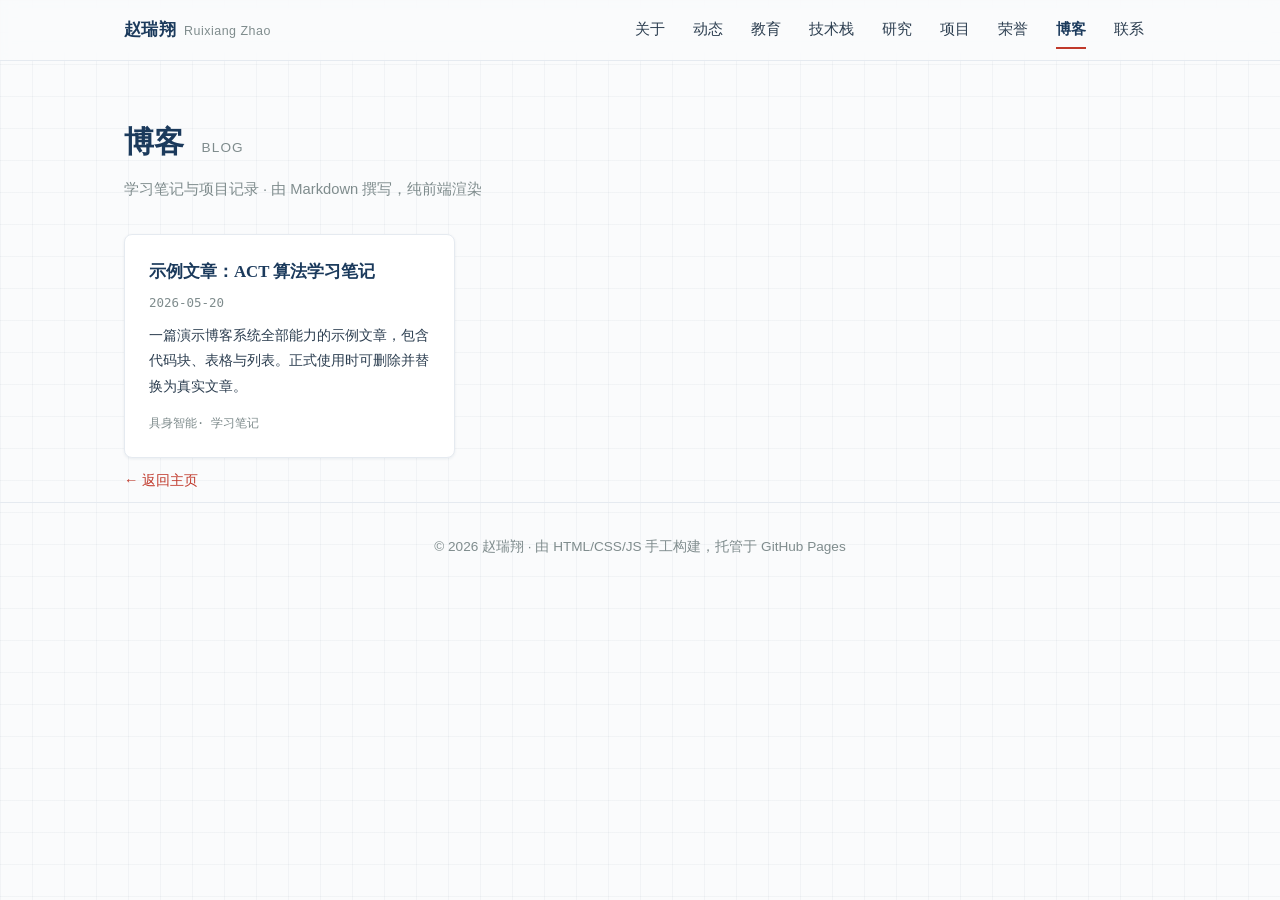
==== blog.html @ b62f55d9 "move site to repo root" ====
<!DOCTYPE html>
<html lang="zh-CN">
<head>
  <meta charset="UTF-8">
  <meta http-equiv="Content-Security-Policy" content="default-src 'self'; script-src 'self'; style-src 'self' https://fonts.googleapis.com; font-src 'self' https://fonts.gstatic.com; img-src 'self' data:; connect-src 'self'; base-uri 'self'; form-action 'self'">
  <meta name="viewport" content="width=device-width, initial-scale=1.0">
  <title>博客 · 赵瑞翔</title>
  <meta name="description" content="赵瑞翔的博客：具身智能、计算机视觉与强化学习方向的学习笔记与项目记录。">
  <meta name="theme-color" content="#FAFBFC">
  <link rel="icon" href="favicon.svg" type="image/svg+xml">
  <link rel="preconnect" href="https://fonts.googleapis.com">
  <link rel="preconnect" href="https://fonts.gstatic.com" crossorigin>
  <link href="https://fonts.googleapis.com/css2?family=Noto+Serif+SC:wght@500;700&family=Inter:wght@400;500;600&family=JetBrains+Mono:wght@400;500&display=swap" rel="stylesheet">
  <link rel="stylesheet" href="css/style.css">
</head>
<body data-page="blog">

  <a class="skip-link" href="#main">跳到主要内容</a>

  <!-- 顶栏导航（吸顶，锚点指向主页区块） -->
  <header class="nav">
    <div class="container nav__inner">
      <a class="nav__brand" href="index.html">赵瑞翔<span class="nav__brand-en">Ruixiang Zhao</span></a>
      <button class="nav__toggle" aria-label="打开菜单" aria-expanded="false" aria-controls="nav-links">
        <span class="nav__toggle-bar"></span>
        <span class="nav__toggle-bar"></span>
        <span class="nav__toggle-bar"></span>
      </button>
      <nav class="nav__links" id="nav-links" aria-label="主导航">
        <a href="index.html#about">关于</a>
        <a href="index.html#news">动态</a>
        <a href="index.html#education">教育</a>
        <a href="index.html#techstack">技术栈</a>
        <a href="index.html#research">研究</a>
        <a href="index.html#projects">项目</a>
        <a href="index.html#honors">荣誉</a>
        <a href="blog.html" class="is-active">博客</a>
        <a href="index.html#contact">联系</a>
      </nav>
    </div>
  </header>

  <main id="main">
    <div class="container">
      <div class="page-head">
        <h1 class="page-head__title">博客 <span class="section__title-en">Blog</span></h1>
        <p class="page-head__sub">学习笔记与项目记录 · 由 Markdown 撰写，纯前端渲染</p>
      </div>
      <div class="grid grid--3" id="blog-list">
        <!-- 由 js/blog.js 读取 posts/index.json 渲染全部文章 -->
        <p class="blog-loading">正在加载文章…</p>
      </div>
      <p class="back-link-wrap"><a class="back-link" href="index.html">← 返回主页</a></p>
    </div>
  </main>

  <footer class="footer">
    <div class="container">
      <p>© 2026 赵瑞翔 · 由 HTML/CSS/JS 手工构建，托管于 GitHub Pages</p>
    </div>
  </footer>

  <button class="to-top" aria-label="回到顶部" hidden>
    <svg viewBox="0 0 24 24" width="18" height="18" fill="none" stroke="currentColor" stroke-width="2" stroke-linecap="round" stroke-linejoin="round" aria-hidden="true"><path d="M12 19V5"/><path d="m5 12 7-7 7 7"/></svg>
  </button>

  <script src="js/vendor/marked.min.js" defer></script>
  <script src="js/vendor/purify.min.js" defer></script>
  <script src="js/main.js" defer></script>
  <script src="js/blog.js" defer></script>
</body>
</html>
---- css/style.css ----
/* ============================================================
   赵瑞翔 · 个人学术主页 · 全站唯一样式文件
   规格依据：要求.md 第 4 节（配色/字体/布局/动效/响应式）
   ============================================================ */

/* ---------- 变量 ---------- */
:root {
  /* 配色（严格使用，禁止硬编码散落野颜色） */
  --color-primary: #1B3A5C;    /* 主色·藏青：标题、导航、页脚 */
  --color-accent:  #C0392B;    /* 强调·砖红：关键词高亮、链接悬停，仅小面积 */
  --color-text:    #2C3E50;    /* 正文 */
  --color-muted:   #7F8C8D;    /* 次要文字、英文副标题 */
  --color-bg:      #FAFBFC;    /* 页面背景 */
  --color-card:    #FFFFFF;    /* 卡片背景 */
  --color-border:  #E5EAF0;    /* 描边/分隔线 */

  /* 字体 */
  --font-display: "Noto Serif SC", "Source Han Serif SC", serif;
  --font-body:    "PingFang SC", "Microsoft YaHei", sans-serif;
  --font-latin:   "Inter", "Helvetica Neue", Arial, sans-serif;
  --font-mono:    "JetBrains Mono", monospace;

  /* 布局常量 */
  --container: 1080px;
  --section-gap: 56px;
  --radius: 8px;
  --shadow-card: 0 1px 3px rgba(27, 58, 92, .08);
  --shadow-card-hover: 0 4px 14px rgba(27, 58, 92, .12);

  /* 补充色（统一管理，禁止散落硬编码） */
  --color-avatar-bg: #E8EDF3;  /* 头像占位背景 */
  --color-code-bg:   #1B2A3A;  /* 代码块背景 */
  --color-code-text: #DCE6F0;  /* 代码块文字 */

  /* 动效曲线（高质量缓动，替代默认 ease） */
  --ease-out: cubic-bezier(0.22, 1, 0.36, 1);
}

/* ---------- 重置 ---------- */
*, *::before, *::after { box-sizing: border-box; }

html {
  scroll-behavior: smooth;
}

body {
  margin: 0;
  font-family: var(--font-body);
  color: var(--color-text);
  background-color: var(--color-bg);
  line-height: 1.7;
  font-size: 16px;
  -webkit-font-smoothing: antialiased;
}

/* 签名元素 1：全页稿纸网格背景（双层 linear-gradient，32px 格，极淡） */
body::before {
  content: "";
  position: fixed;
  inset: 0;
  z-index: -1;
  pointer-events: none;
  background-image:
    linear-gradient(rgba(27, 58, 92, .04) 1px, transparent 1px),
    linear-gradient(90deg, rgba(27, 58, 92, .04) 1px, transparent 1px);
  background-size: 32px 32px;
}

h1, h2, h3, p, dl, ol, ul, figure {
  margin: 0;
}

ol, ul {
  padding: 0;
  list-style: none;
}

a {
  color: var(--color-primary);
  text-decoration: none;
  transition: color .2s;
}

a:hover {
  color: var(--color-accent);
}

img, svg {
  vertical-align: middle;
}

::selection {
  background: rgba(192, 57, 43, .18);
}

/* 键盘焦点：清晰可见的藏青描边 */
:focus-visible {
  outline: 2px solid var(--color-primary);
  outline-offset: 2px;
  border-radius: 2px;
}

/* ---------- 布局容器 ---------- */
.container {
  max-width: var(--container);
  margin: 0 auto;
  padding: 0 24px;
}

/* 锚点滚动时不被吸顶导航遮挡 */
.section {
  scroll-margin-top: 64px;
}

/* 移动端交互：消除双击缩放延迟与点击高亮 */
a, button {
  touch-action: manipulation;
  -webkit-tap-highlight-color: transparent;
}

/* ---------- 跳转主内容链接（键盘用户） ---------- */
.skip-link {
  position: absolute;
  top: -48px;
  left: 12px;
  z-index: 200;
  padding: 8px 16px;
  background: var(--color-primary);
  color: var(--color-bg);
  border-radius: 0 0 6px 6px;
  font-size: .9rem;
  transition: top .2s;
}

.skip-link:focus-visible {
  top: 0;
  outline-offset: 0;
}

/* ---------- 导航 ---------- */
.nav {
  position: sticky;
  top: 0;
  z-index: 100;
  background: rgba(250, 251, 252, .85);
  -webkit-backdrop-filter: blur(8px);
  backdrop-filter: blur(8px);
  border-bottom: 1px solid var(--color-border);
}

.nav__inner {
  display: flex;
  align-items: center;
  justify-content: space-between;
  min-height: 60px;
}

.nav__brand {
  font-family: var(--font-display);
  font-weight: 700;
  font-size: 1.05rem;
  color: var(--color-primary);
  letter-spacing: .02em;
}

.nav__brand:hover {
  color: var(--color-primary);
}

.nav__brand-en {
  margin-left: 8px;
  font-family: var(--font-latin);
  font-weight: 500;
  font-size: .78rem;
  color: var(--color-muted);
  letter-spacing: .04em;
}

.nav__links {
  display: flex;
  gap: 4px;
}

.nav__links a {
  position: relative;
  padding: 10px 12px;
  font-size: .92rem;
  color: var(--color-text);
  border-radius: 4px;
  /* 触控目标不小于 44px */
  min-height: 44px;
  display: inline-flex;
  align-items: center;
}

.nav__links a:hover {
  color: var(--color-primary);
  background: rgba(27, 58, 92, .05);
}

.nav__links a.is-active {
  color: var(--color-primary);
  font-weight: 600;
}

/* 当前区块：底部 2px 砖红指示条 */
.nav__links a.is-active::after {
  content: "";
  position: absolute;
  left: 12px;
  right: 12px;
  bottom: 4px;
  height: 2px;
  background: var(--color-accent);
}

/* 汉堡按钮（默认隐藏，移动端显示） */
.nav__toggle {
  display: none;
  flex-direction: column;
  justify-content: center;
  gap: 5px;
  width: 44px;
  height: 44px;
  padding: 10px;
  background: none;
  border: none;
  cursor: pointer;
}

.nav__toggle-bar {
  display: block;
  height: 2px;
  background: var(--color-primary);
  border-radius: 1px;
  transition: transform .2s, opacity .2s;
}

.nav__toggle[aria-expanded="true"] .nav__toggle-bar:nth-child(1) {
  transform: translateY(7px) rotate(45deg);
}

.nav__toggle[aria-expanded="true"] .nav__toggle-bar:nth-child(2) {
  opacity: 0;
}

.nav__toggle[aria-expanded="true"] .nav__toggle-bar:nth-child(3) {
  transform: translateY(-7px) rotate(-45deg);
}

/* ---------- Hero ---------- */
.hero {
  padding: 48px 0 56px;
}

.hero__grid {
  display: grid;
  grid-template-columns: 1fr 220px;
  gap: 40px;
  align-items: start;
}

.hero__eyebrow {
  font-family: var(--font-latin);
  font-size: .85rem;
  letter-spacing: .14em;
  text-transform: uppercase;
  color: var(--color-muted);
  margin-bottom: 18px;
}

.hero__name {
  font-family: var(--font-display);
  font-weight: 700;
  font-size: 2.6rem;
  line-height: 1.25;
  color: var(--color-primary);
  letter-spacing: .02em;
  margin-bottom: 16px;
}

.hero__name-en {
  display: block;
  margin-top: 6px;
  font-family: var(--font-latin);
  font-weight: 500;
  font-size: 1.1rem;
  letter-spacing: .1em;
  color: var(--color-muted);
}

.hero__facts {
  display: grid;
  gap: 6px;
  margin-bottom: 24px;
  font-size: .95rem;
}

.hero__facts div {
  display: flex;
  gap: 12px;
}

.hero__facts dt {
  flex: none;
  width: 3em;
  color: var(--color-muted);
  font-size: .88rem;
  padding-top: 2px;
}

.hero__facts dd {
  margin: 0;
}

.hero__links {
  display: flex;
  gap: 8px;
  flex-wrap: wrap;
}

.hero__links a {
  display: inline-flex;
  align-items: center;
  gap: 7px;
  padding: 9px 14px;
  min-height: 44px;
  border: 1px solid var(--color-border);
  border-radius: var(--radius);
  background: var(--color-card);
  font-size: .9rem;
  color: var(--color-primary);
  box-shadow: var(--shadow-card);
  transition: transform .25s var(--ease-out), box-shadow .25s var(--ease-out), border-color .25s var(--ease-out), color .2s var(--ease-out);
}

.hero__links a:hover {
  color: var(--color-accent);
  border-color: rgba(192, 57, 43, .4);
  transform: translateY(-2px);
  box-shadow: var(--shadow-card-hover);
}

.hero__links a:active {
  transform: translateY(0) scale(.98);
}

.hero__side {
  display: flex;
  flex-direction: column;
  align-items: center;
}

/* 头像占位（用户后续替换为 images/avatar.jpg） */
.hero__avatar {
  width: 180px;
  height: 180px;
  display: flex;
  align-items: center;
  justify-content: center;
  background: var(--color-avatar-bg);
  border: 1px dashed var(--color-muted);
  border-radius: var(--radius);
  color: var(--color-muted);
  font-family: var(--font-latin);
  font-size: .9rem;
  letter-spacing: .2em;
}

/* ---------- 通用区块 ---------- */
.section {
  padding: var(--section-gap) 0;
  border-top: 1px solid var(--color-border);
}

.section__head {
  display: flex;
  align-items: baseline;
  justify-content: space-between;
  gap: 16px;
  margin-bottom: 32px;
}

.section__title {
  font-family: var(--font-display);
  font-weight: 700;
  font-size: 1.5rem;
  color: var(--color-primary);
  letter-spacing: .03em;
  margin-bottom: 24px;
  padding-left: 14px;
  border-left: 3px solid var(--color-accent);
  line-height: 1.4;
}

.section__title-en {
  margin-left: 10px;
  font-family: var(--font-latin);
  font-weight: 500;
  font-size: .85rem;
  letter-spacing: .08em;
  color: var(--color-muted);
  text-transform: uppercase;
}

.section__head .section__title {
  margin-bottom: 0;
}

.section__more {
  font-size: .9rem;
  color: var(--color-accent);
  white-space: nowrap;
}

.section__more:hover {
  text-decoration: underline;
}

/* ---------- 卡片 ---------- */
.card {
  background: var(--color-card);
  border: 1px solid var(--color-border);
  border-radius: var(--radius);
  box-shadow: var(--shadow-card);
}

/* ---------- 分隔线列表块（Research/Projects，参考 tianxingchen 文字排版） ---------- */
.blocks {
  display: grid;
}

/* 项目块间距：稍微拉开（避免上下紧贴） */
.block {
  padding: 26px 0;
  border-bottom: 1px solid var(--color-border);
}

.block:last-child {
  border-bottom: none;
}

.block__title {
  font-family: var(--font-display);
  font-weight: 700;
  font-size: 1.12rem;
  color: var(--color-primary);
  margin-bottom: 8px;
}

.block__title-en {
  margin-left: 10px;
  font-family: var(--font-latin);
  font-weight: 500;
  font-size: .8rem;
  letter-spacing: .06em;
  color: var(--color-muted);
  text-transform: uppercase;
}

.block__text {
  font-size: .95rem;
  line-height: 1.85;
  color: var(--color-text);
  margin-bottom: 12px;
}

.block__text:last-child {
  margin-bottom: 0;
}

.grid {
  display: grid;
  gap: 20px;
}

.grid--3 {
  grid-template-columns: repeat(3, 1fr);
}

.grid--2 {
  grid-template-columns: repeat(2, 1fr);
}

/* ---------- About 关于我 ---------- */
.about {
  display: grid;
  grid-template-columns: 1fr 320px;
  gap: 40px;
  align-items: start;
}

.about__text p {
  font-size: .98rem;
  line-height: 1.95;
  margin-bottom: 14px;
}

.about__text p:last-child {
  margin-bottom: 0;
}

.about__text strong {
  color: var(--color-accent);
  font-weight: 600;
}

.about__stats {
  display: grid;
  grid-template-columns: repeat(3, 1fr);
  gap: 12px;
  margin: 0;
}

.about__stat {
  padding: 16px 10px;
  background: var(--color-card);
  border: 1px solid var(--color-border);
  border-radius: var(--radius);
  box-shadow: var(--shadow-card);
  text-align: center;
  transition: transform .25s var(--ease-out), box-shadow .25s var(--ease-out);
}

.about__stat:hover {
  transform: translateY(-2px);
  box-shadow: var(--shadow-card-hover);
}

.about__stat dt {
  font-family: var(--font-display);
  font-weight: 700;
  font-size: 1.5rem;
  color: var(--color-primary);
  line-height: 1.3;
}

.about__stat dd {
  margin: 4px 0 0;
  font-size: .78rem;
  color: var(--color-muted);
}

/* ---------- News 时间线 ---------- */
.news {
  position: relative;
  padding-left: 22px;
}

/* 竖向时间线 */
.news::before {
  content: "";
  position: absolute;
  left: 5px;
  top: 6px;
  bottom: 6px;
  width: 1px;
  background: var(--color-border);
}

.news__item {
  position: relative;
  display: flex;
  align-items: baseline;
  gap: 20px;
  padding: 8px 0;
}

/* 砖红小圆点 */
.news__item::before {
  content: "";
  position: absolute;
  left: -22px;
  top: 18px;
  width: 11px;
  height: 11px;
  border-radius: 50%;
  background: var(--color-accent);
  border: 2px solid var(--color-bg);
}

.news__time {
  flex: none;
  width: 64px;
  font-family: var(--font-mono);
  font-size: .85rem;
  color: var(--color-accent);
  font-weight: 500;
}

.news__text {
  font-size: .97rem;
}

/* ---------- Education ---------- */
.edu {
  padding: 32px;
  display: grid;
  grid-template-columns: 120px 1fr;
  gap: 28px;
  align-items: start;
}

/* 校徽图像格（用户后续替换为 images/logo.png） */
.edu__logo {
  width: 120px;
  height: 120px;
  display: flex;
  align-items: center;
  justify-content: center;
  background: var(--color-avatar-bg);
  border: 1px dashed var(--color-muted);
  border-radius: var(--radius);
  color: var(--color-muted);
  font-family: var(--font-latin);
  font-size: .8rem;
  letter-spacing: .18em;
}

.edu__body {
  min-width: 0;
}

.edu__head {
  margin-bottom: 18px;
}

.edu__school {
  font-family: var(--font-display);
  font-weight: 700;
  font-size: 1.15rem;
  color: var(--color-primary);
  margin-bottom: 6px;
}

.edu__meta {
  font-size: .9rem;
  color: var(--color-muted);
}

.edu__courses {
  display: flex;
  flex-wrap: wrap;
  gap: 10px;
}

/* 课程成绩：mono 字体小圆角矩形 */
.edu__courses li {
  font-family: var(--font-mono);
  font-size: .8rem;
  padding: 3px 10px;
  border: 1px solid var(--color-border);
  border-radius: 6px;
  background: var(--color-bg);
  color: var(--color-primary);
}

/* 项目关键词：纯文字分隔（无边框，参考 tianxingchen 排版） */
.block__tags {
  font-family: var(--font-mono);
  font-size: .82rem;
  color: var(--color-muted);
  letter-spacing: .02em;
}

/* ---------- Tech Stack 技术栈 ---------- */
.tech {
  display: grid;
  grid-template-columns: repeat(3, 1fr);
  gap: 24px;
}

/* 技术栈条目：纯文字分隔（无边框无底色） */
.tech__items {
  font-family: var(--font-mono);
  font-size: .92rem;
  color: var(--color-text);
  line-height: 1.9;
}

.tech__group-title {
  font-family: var(--font-mono);
  font-size: .82rem;
  font-weight: 500;
  color: var(--color-accent);
  letter-spacing: .08em;
  margin-bottom: 14px;
}

.tech__group-title span {
  margin-left: 8px;
  font-size: .72rem;
  color: var(--color-muted);
  text-transform: uppercase;
  letter-spacing: .1em;
}

/* ---------- Honors ---------- */
.honors {
  display: grid;
  gap: 10px;
}

.honors__item {
  display: flex;
  align-items: baseline;
  gap: 20px;
  font-size: .97rem;
  padding: 4px 0;
}

.honors__year {
  flex: none;
  width: 56px;
  font-family: var(--font-mono);
  font-size: .85rem;
  color: var(--color-muted);
}

/* ---------- 博客卡片 ---------- */
.blog-card {
  display: flex;
  flex-direction: column;
  padding: 24px;
  background: var(--color-card);
  border: 1px solid var(--color-border);
  border-radius: var(--radius);
  box-shadow: var(--shadow-card);
  transition: transform .25s var(--ease-out), box-shadow .25s var(--ease-out);
}

.blog-card:hover {
  transform: translateY(-2px);
  box-shadow: var(--shadow-card-hover);
}

.blog-card__title {
  font-family: var(--font-display);
  font-weight: 700;
  font-size: 1.05rem;
  line-height: 1.5;
  color: var(--color-primary);
  margin-bottom: 8px;
}

.blog-card__title a {
  color: inherit;
}

.blog-card__title a:hover {
  color: var(--color-accent);
}

.blog-card__date {
  font-family: var(--font-mono);
  font-size: .78rem;
  color: var(--color-muted);
  margin-bottom: 10px;
}

.blog-card__summary {
  font-size: .9rem;
  line-height: 1.75;
  color: var(--color-text);
  margin-bottom: 14px;
  flex-grow: 1;
}

.blog-card__tags {
  display: flex;
  flex-wrap: wrap;
  gap: 8px;
}

.blog-card__tags {
  display: flex;
  flex-wrap: wrap;
  gap: 2px 0;
  font-family: var(--font-mono);
  font-size: .75rem;
  color: var(--color-muted);
}

.blog-card__tags li {
  padding: 0;
  border: none;
  background: none;
  color: var(--color-muted);
}

.blog-card__tags li + li::before {
  content: "· ";
}

.blog-loading,
.blog-error,
.blog-empty {
  grid-column: 1 / -1;
  color: var(--color-muted);
  font-size: .92rem;
}

/* ---------- Contact ---------- */
.contact__list {
  display: grid;
  gap: 6px;
}

.contact__item {
  display: flex;
  align-items: center;
  gap: 12px;
  padding: 8px 0;
  color: var(--color-primary);
  font-size: .97rem;
}

.contact__item svg {
  flex: none;
  color: var(--color-primary);
}

.contact__item a:hover {
  color: var(--color-accent);
}

.contact__hint {
  margin-left: auto;
  font-size: .8rem;
  color: var(--color-muted);
}

/* ---------- 页脚 ---------- */
.footer {
  border-top: 1px solid var(--color-border);
  padding: 32px 0;
}

.footer p {
  font-size: .85rem;
  color: var(--color-muted);
  text-align: center;
}

/* ---------- 回到顶部 ---------- */
.to-top[hidden] {
  display: none;
}

.to-top {
  position: fixed;
  right: 24px;
  bottom: 24px;
  width: 44px;
  height: 44px;
  display: flex;
  align-items: center;
  justify-content: center;
  border: 1px solid var(--color-border);
  border-radius: var(--radius);
  background: var(--color-card);
  color: var(--color-primary);
  cursor: pointer;
  box-shadow: var(--shadow-card);
  opacity: 0;
  transform: translateY(8px);
  transition: opacity .25s var(--ease-out), transform .25s var(--ease-out), box-shadow .2s;
  z-index: 90;
}

.to-top.is-visible {
  opacity: 1;
  transform: translateY(0);
}

.to-top:hover {
  box-shadow: var(--shadow-card-hover);
  color: var(--color-accent);
}

.to-top:active {
  transform: scale(.96);
}

/* ---------- 博客页/文章页通用 ---------- */
.page-head {
  padding: 56px 0 32px;
}

.page-head__title {
  font-family: var(--font-display);
  font-weight: 700;
  font-size: 1.9rem;
  color: var(--color-primary);
  margin-bottom: 8px;
}

.page-head__sub {
  font-size: .92rem;
  color: var(--color-muted);
}

.back-link {
  display: inline-flex;
  align-items: center;
  gap: 6px;
  font-size: .9rem;
  color: var(--color-accent);
  min-height: 44px;
}

.back-link:hover {
  text-decoration: underline;
}

/* 文章正文排版 */
.post {
  background: var(--color-card);
  border: 1px solid var(--color-border);
  border-radius: var(--radius);
  box-shadow: var(--shadow-card);
  padding: 40px 44px;
  margin-bottom: 40px;
}

.post__title {
  font-family: var(--font-display);
  font-weight: 700;
  font-size: 1.7rem;
  line-height: 1.4;
  color: var(--color-primary);
  margin-bottom: 8px;
}

.post__meta {
  font-family: var(--font-mono);
  font-size: .82rem;
  color: var(--color-muted);
  margin-bottom: 24px;
  padding-bottom: 20px;
  border-bottom: 1px solid var(--color-border);
}

.post__body {
  font-size: .98rem;
  line-height: 1.9;
}

.post__body h2 {
  font-family: var(--font-display);
  font-weight: 700;
  font-size: 1.3rem;
  color: var(--color-primary);
  margin: 32px 0 14px;
}

.post__body h3 {
  font-family: var(--font-display);
  font-weight: 700;
  font-size: 1.1rem;
  color: var(--color-primary);
  margin: 24px 0 10px;
}

.post__body p {
  margin-bottom: 16px;
}

.post__body ul,
.post__body ol {
  margin: 0 0 16px;
  padding-left: 24px;
  list-style: disc;
}

.post__body ol {
  list-style: decimal;
}

.post__body li {
  margin-bottom: 6px;
}

.post__body a {
  color: var(--color-accent);
  border-bottom: 1px solid rgba(192, 57, 43, .35);
}

.post__body a:hover {
  border-bottom-color: var(--color-accent);
}

.post__body code {
  font-family: var(--font-mono);
  font-size: .86em;
  background: rgba(27, 58, 92, .06);
  padding: 2px 6px;
  border-radius: 4px;
}

.post__body pre {
  background: var(--color-code-bg);
  border-radius: var(--radius);
  padding: 18px 20px;
  overflow-x: auto;
  margin-bottom: 16px;
}

.post__body pre code {
  background: none;
  padding: 0;
  color: var(--color-code-text);
  font-size: .86rem;
  line-height: 1.7;
}

.post__body blockquote {
  margin: 0 0 16px;
  padding: 4px 18px;
  border-left: 3px solid var(--color-accent);
  color: var(--color-muted);
}

.post__body table {
  width: 100%;
  border-collapse: collapse;
  margin-bottom: 16px;
  font-size: .9rem;
}

.post__body th,
.post__body td {
  border: 1px solid var(--color-border);
  padding: 8px 12px;
  text-align: left;
}

.post__body th {
  background: var(--color-bg);
  font-weight: 600;
  color: var(--color-primary);
}

.post__body img {
  max-width: 100%;
  border-radius: var(--radius);
}

.post-not-found {
  padding: 60px 24px;
  text-align: center;
  color: var(--color-muted);
}

.post-not-found a {
  color: var(--color-accent);
}

/* ---------- 滚动渐显（IntersectionObserver 加类，--d 控制 stagger 延迟） ---------- */
.reveal {
  opacity: 0;
  transform: translateY(14px);
  filter: blur(3px);
  transition: opacity .45s var(--ease-out), transform .45s var(--ease-out), filter .45s var(--ease-out);
  transition-delay: var(--d, 0ms);
}

.reveal.is-visible {
  opacity: 1;
  transform: translateY(0);
  filter: blur(0);
}

/* ---------- 动效开关：用户系统要求减少动效时全部关闭 ---------- */
@media (prefers-reduced-motion: reduce) {
  html {
    scroll-behavior: auto;
  }

  *, *::before, *::after {
    transition: none !important;
    animation: none !important;
  }

  .reveal {
    opacity: 1;
    transform: none;
    filter: none;
  }
}

/* ---------- 响应式 ---------- */
@media (max-width: 768px) {
  :root {
    --section-gap: 44px;
  }

  .nav__toggle {
    display: flex;
  }

  .nav__links {
    display: none;
    position: absolute;
    top: 60px;
    left: 0;
    right: 0;
    flex-direction: column;
    gap: 0;
    background: rgba(250, 251, 252, .97);
    -webkit-backdrop-filter: blur(8px);
    backdrop-filter: blur(8px);
    border-bottom: 1px solid var(--color-border);
    padding: 8px 24px 16px;
  }

  .nav__links.is-open {
    display: flex;
  }

  .nav__links a {
    padding: 12px 4px;
    border-bottom: 1px solid var(--color-border);
  }

  .nav__links a:last-child {
    border-bottom: none;
  }

  .nav__links a.is-active::after {
    left: 4px;
    right: auto;
    bottom: 6px;
    width: 2px;
    height: 20px;
  }

  .hero {
    padding: 32px 0 44px;
  }

  /* 移动端单列：头像在上 */
  .hero__grid {
    grid-template-columns: 1fr;
    gap: 32px;
  }

  .hero__side {
    order: -1;
    flex-direction: row;
    justify-content: flex-start;
  }

  .hero__avatar {
    width: 96px;
    height: 96px;
    flex: none;
  }

  .hero__name {
    font-size: 2rem;
  }

  .grid--3,
  .grid--2 {
    grid-template-columns: 1fr;
  }

  .edu {
    grid-template-columns: 1fr;
    gap: 20px;
  }

  .edu__logo {
    width: 88px;
    height: 88px;
  }

  .tech {
    grid-template-columns: 1fr;
    gap: 16px;
  }

  .about {
    grid-template-columns: 1fr;
    gap: 24px;
  }

  .about__stats {
    grid-template-columns: repeat(3, 1fr);
  }

  .news__item {
    gap: 12px;
  }

  .news__time {
    width: 52px;
  }

  .edu {
    padding: 24px;
  }

  .post {
    padding: 28px 20px;
  }

  .to-top {
    right: 16px;
    bottom: 16px;
  }
}
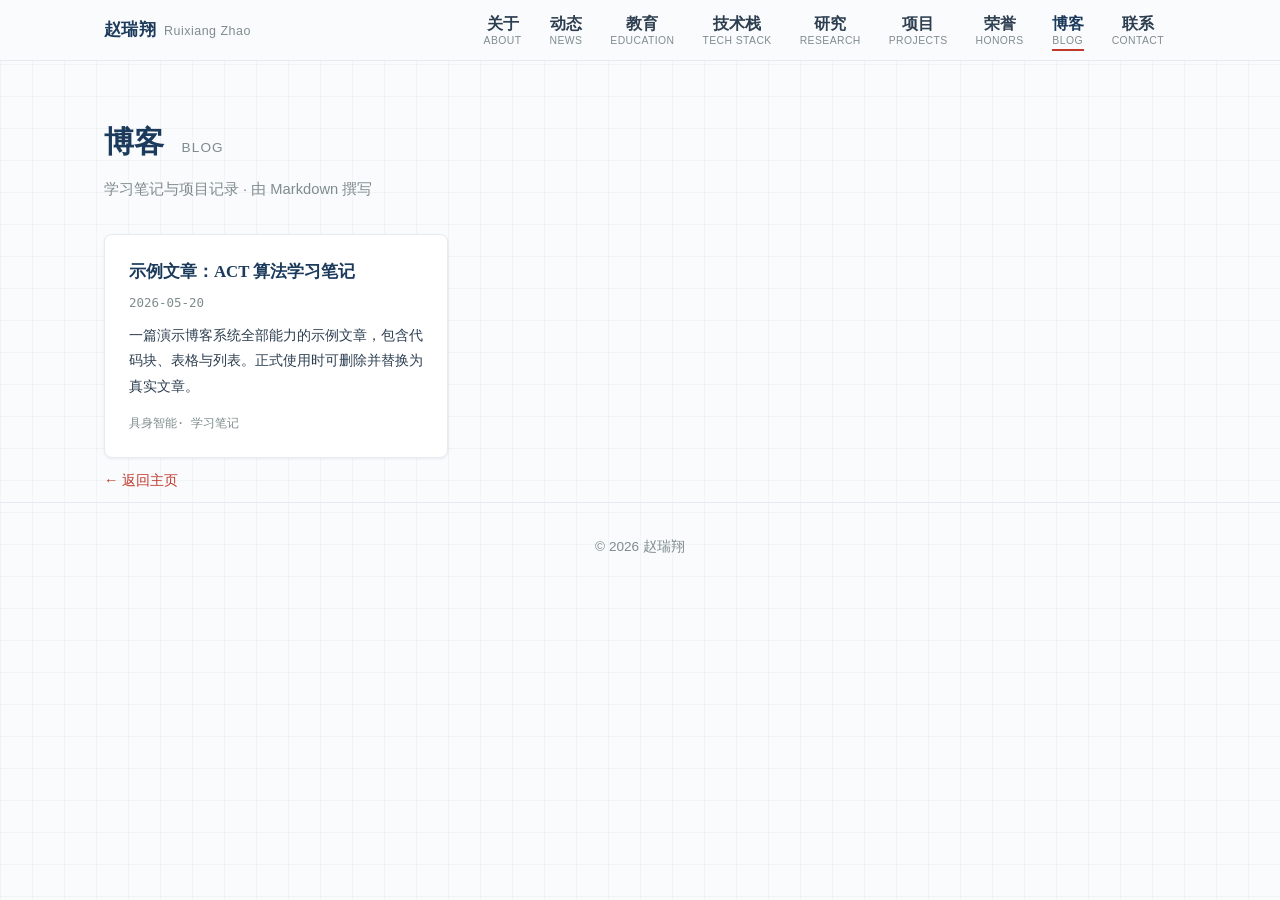
==== commit e5688803: "docs:精修" ====
--- a/blog.html
+++ b/blog.html
@@ -27,15 +27,15 @@
         <span class="nav__toggle-bar"></span>
       </button>
       <nav class="nav__links" id="nav-links" aria-label="主导航">
-        <a href="index.html#about">关于</a>
-        <a href="index.html#news">动态</a>
-        <a href="index.html#education">教育</a>
-        <a href="index.html#techstack">技术栈</a>
-        <a href="index.html#research">研究</a>
-        <a href="index.html#projects">项目</a>
-        <a href="index.html#honors">荣誉</a>
-        <a href="blog.html" class="is-active">博客</a>
-        <a href="index.html#contact">联系</a>
+        <a href="index.html#about"><span class="nav__zh">关于</span><span class="nav__en">About</span></a>
+        <a href="index.html#news"><span class="nav__zh">动态</span><span class="nav__en">News</span></a>
+        <a href="index.html#education"><span class="nav__zh">教育</span><span class="nav__en">Education</span></a>
+        <a href="index.html#techstack"><span class="nav__zh">技术栈</span><span class="nav__en">Tech Stack</span></a>
+        <a href="index.html#research"><span class="nav__zh">研究</span><span class="nav__en">Research</span></a>
+        <a href="index.html#projects"><span class="nav__zh">项目</span><span class="nav__en">Projects</span></a>
+        <a href="index.html#honors"><span class="nav__zh">荣誉</span><span class="nav__en">Honors</span></a>
+        <a href="blog.html" class="is-active"><span class="nav__zh">博客</span><span class="nav__en">Blog</span></a>
+        <a href="index.html#contact"><span class="nav__zh">联系</span><span class="nav__en">Contact</span></a>
       </nav>
     </div>
   </header>
@@ -44,7 +44,7 @@
     <div class="container">
       <div class="page-head">
         <h1 class="page-head__title">博客 <span class="section__title-en">Blog</span></h1>
-        <p class="page-head__sub">学习笔记与项目记录 · 由 Markdown 撰写，纯前端渲染</p>
+        <p class="page-head__sub">学习笔记与项目记录 · 由 Markdown 撰写</p>
       </div>
       <div class="grid grid--3" id="blog-list">
         <!-- 由 js/blog.js 读取 posts/index.json 渲染全部文章 -->
@@ -56,7 +56,7 @@
 
   <footer class="footer">
     <div class="container">
-      <p>© 2026 赵瑞翔 · 由 HTML/CSS/JS 手工构建，托管于 GitHub Pages</p>
+      <p>© 2026 赵瑞翔</p>
     </div>
   </footer>
 
--- a/css/style.css
+++ b/css/style.css
@@ -21,7 +21,7 @@
   --font-mono:    "JetBrains Mono", monospace;
 
   /* 布局常量 */
-  --container: 1080px;
+  --container: 1120px;
   --section-gap: 56px;
   --radius: 8px;
   --shadow-card: 0 1px 3px rgba(27, 58, 92, .08);
@@ -183,14 +183,16 @@
 
 .nav__links a {
   position: relative;
-  padding: 10px 12px;
-  font-size: .92rem;
+  padding: 6px 12px;
   color: var(--color-text);
   border-radius: 4px;
   /* 触控目标不小于 44px */
   min-height: 44px;
   display: inline-flex;
+  flex-direction: column;
   align-items: center;
+  justify-content: center;
+  line-height: 1.25;
 }
 
 .nav__links a:hover {
@@ -200,7 +202,25 @@
 
 .nav__links a.is-active {
   color: var(--color-primary);
-  font-weight: 600;
+}
+
+/* 导航中文：偏大、加粗 */
+.nav__zh {
+  font-size: 1rem;
+  font-weight: 700;
+}
+
+/* 导航英文：偏小、淡灰色 */
+.nav__en {
+  font-size: .65rem;
+  font-weight: 400;
+  color: var(--color-muted);
+  text-transform: uppercase;
+  letter-spacing: .04em;
+}
+
+.nav__links a.is-active .nav__zh {
+  font-weight: 700;
 }
 
 /* 当前区块：底部 2px 砖红指示条 */
@@ -209,7 +229,7 @@
   position: absolute;
   left: 12px;
   right: 12px;
-  bottom: 4px;
+  bottom: 2px;
   height: 2px;
   background: var(--color-accent);
 }
@@ -257,7 +277,7 @@
   display: grid;
   grid-template-columns: 1fr 220px;
   gap: 40px;
-  align-items: start;
+  align-items: stretch;
 }
 
 .hero__eyebrow {
@@ -348,7 +368,7 @@
 .hero__side {
   display: flex;
   flex-direction: column;
-  align-items: center;
+  align-items: flex-end;
 }
 
 /* 头像占位（用户后续替换为 images/avatar.jpg） */
@@ -490,6 +510,15 @@
   align-items: start;
 }
 
+/* 无侧栏模式：stats 已移至 hero，文字填满整行 */
+.about--full {
+  display: block;
+}
+
+.about--full .about__text {
+  max-width: 100%;
+}
+
 .about__text p {
   font-size: .98rem;
   line-height: 1.95;
@@ -502,6 +531,19 @@
 
 .about__text strong {
   color: var(--color-accent);
+  font-weight: 700;
+}
+
+.about__text code {
+  font-family: var(--font-mono);
+  font-weight: 500;
+  font-size: .92em;
+  background: rgba(27, 58, 92, .06);
+  padding: 2px 6px;
+  border-radius: 4px;
+}
+
+.about__text strong code {
   font-weight: 600;
 }
 
@@ -513,7 +555,7 @@
 }
 
 .about__stat {
-  padding: 16px 10px;
+  padding: 10px 8px;
   background: var(--color-card);
   border: 1px solid var(--color-border);
   border-radius: var(--radius);
@@ -530,15 +572,16 @@
 .about__stat dt {
   font-family: var(--font-display);
   font-weight: 700;
-  font-size: 1.5rem;
-  color: var(--color-primary);
-  line-height: 1.3;
+  font-size: 1.3rem;
+  color: var(--color-primary);
+  line-height: 1.2;
 }
 
 .about__stat dd {
-  margin: 4px 0 0;
-  font-size: .78rem;
-  color: var(--color-muted);
+  margin: 2px 0 0;
+  font-size: .75rem;
+  color: var(--color-muted);
+  white-space: nowrap;
 }
 
 /* ---------- News 时间线 ---------- */
@@ -597,13 +640,13 @@
   padding: 32px;
   display: grid;
   grid-template-columns: 120px 1fr;
-  gap: 28px;
+  gap: 60px;
   align-items: start;
 }
 
 /* 校徽图像格（用户后续替换为 images/logo.png） */
 .edu__logo {
-  width: 120px;
+  width: 160px;
   height: 120px;
   display: flex;
   align-items: center;
@@ -1211,3 +1254,53 @@
     bottom: 16px;
   }
 }
+
+
+/* ==================== 修复 Hero 右侧及方块样式 ==================== */
+
+/* 1. 右侧照片与方块容器：垂直排列、右对齐 */
+.hero__side {
+  display: flex !important;
+  flex-direction: column !important;
+  align-items: flex-end !important; /* 核心：让照片和方块右边缘严格对齐 */
+}
+
+/* 2. 方块容器：与照片保持适度间距、横向排列、右对齐 */
+.hero__stats, .about__stats {
+  display: flex !important;
+  flex-direction: row !important;
+  gap: 10px !important;
+  margin-top: 60px !important; /* 照片与方块适度留白，与左侧按钮水平对齐 */
+  justify-content: flex-end !important;
+  width: auto !important;
+}
+
+/* 3. 单个方块：变扁、变宽、取消高瘦限制 */
+.about__stat {
+  min-width: 110px !important;   /* 增加宽度，变成扁长形 */
+  width: auto !important;
+  height: auto !important;       /* 取消固定高度 */
+  aspect-ratio: auto !important; /* 取消长方形限制 */
+  padding: 8px 14px !important;  /* 减少上下内边距，变成扁框 */
+  text-align: center !important;
+  box-sizing: border-box !important;
+}
+
+/* 4. 方块内的文字：强制单行显示，绝不换行 */
+.about__stat dd {
+  white-space: nowrap !important; /* 解决"平均学分绩点"换行问题 */
+  font-size: 0.8rem !important;
+  margin-top: 4px !important;
+}
+
+/* 5. 修复底下自我描述：取消右侧留空，文字 100% 铺满整行 */
+.about {
+  display: block !important;
+  grid-template-columns: 1fr !important;
+  width: 100% !important;
+}
+
+.about__text {
+  max-width: 100% !important;
+  width: 100% !important;
+}
